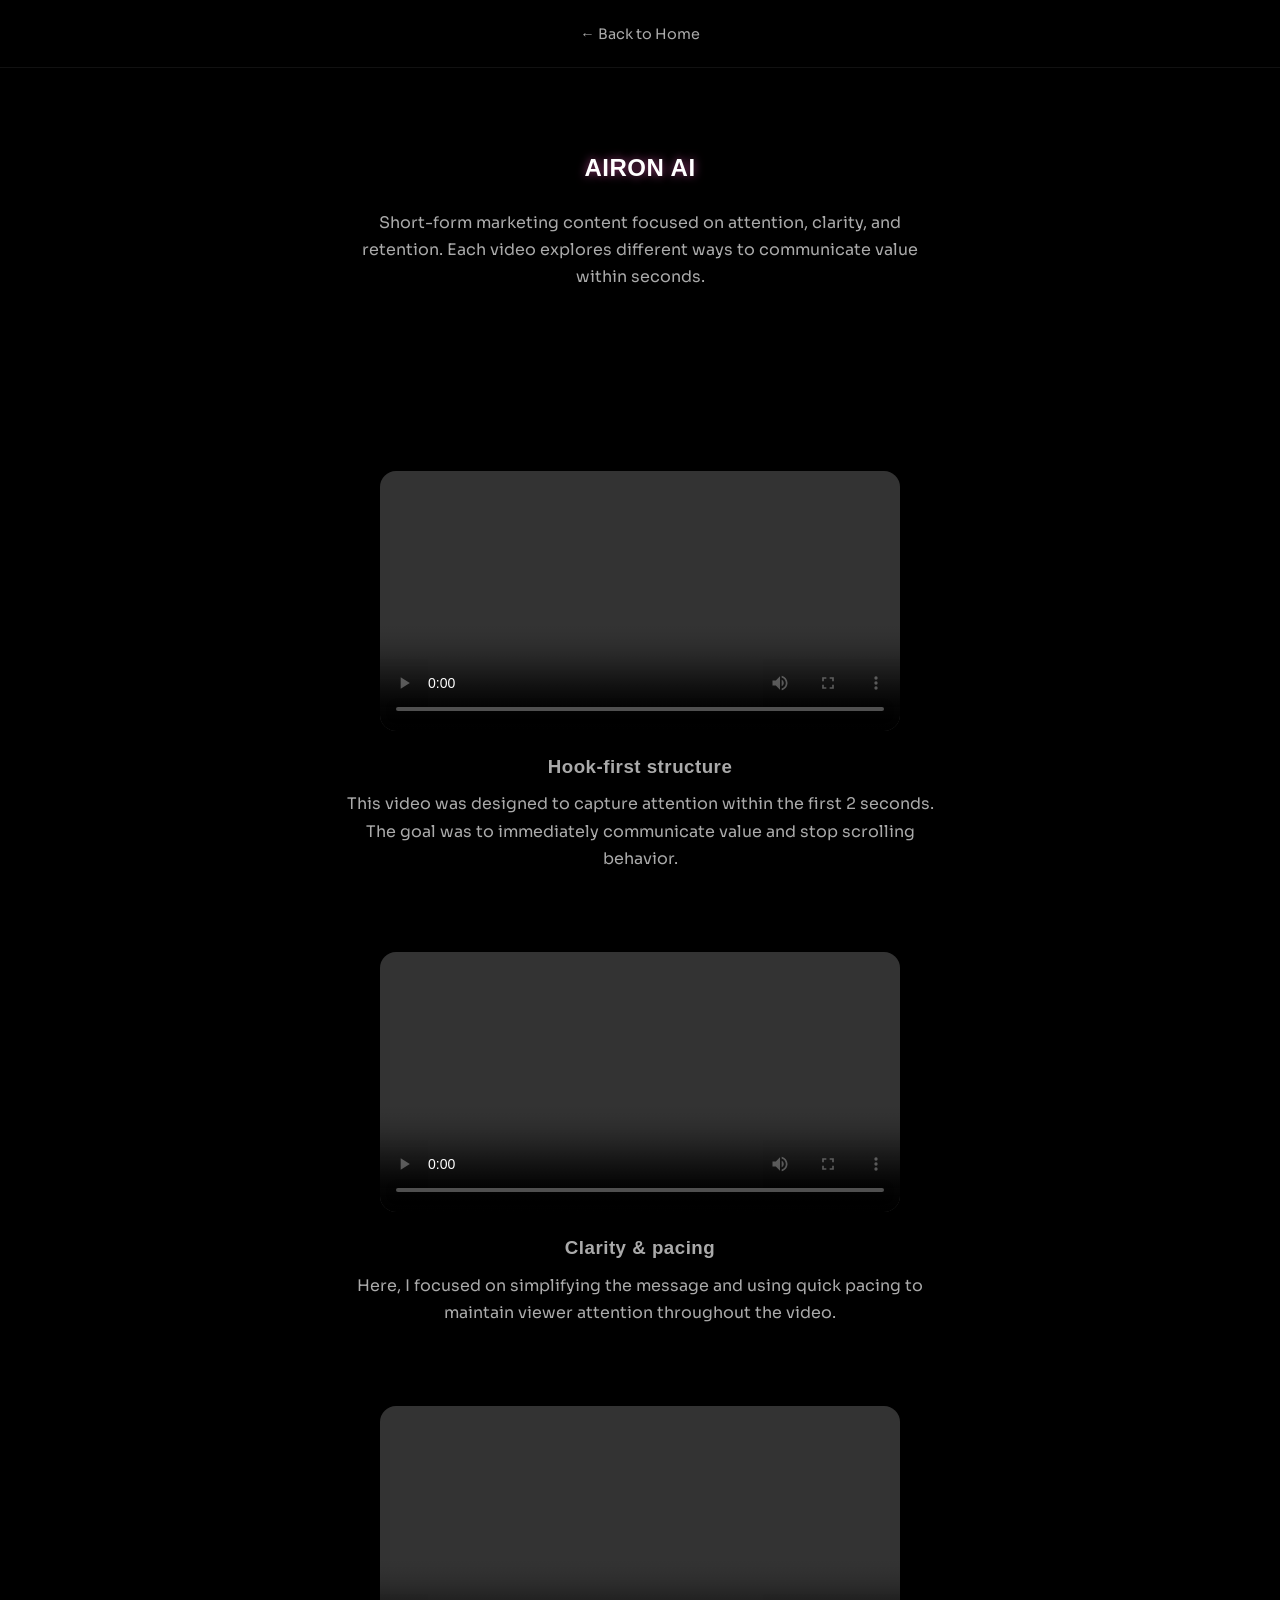
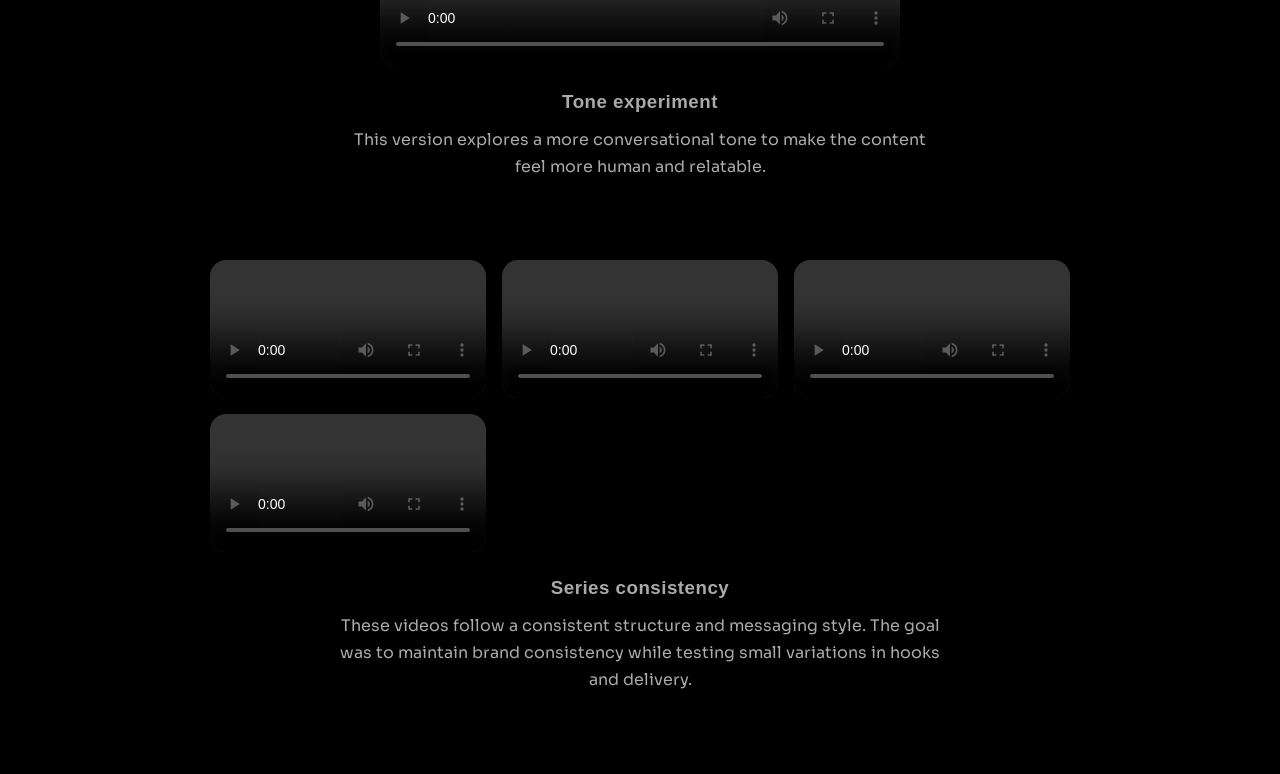
==== projects/airon.html @ 83d026db "5" ====
<!DOCTYPE html>
<html lang="en">
<head>
  <meta charset="UTF-8">
  <title>AIRON AI</title>
  <link rel="stylesheet" href="../styles.css">

  <!-- Fonts -->
  <link href="https://fonts.googleapis.com/css2?family=Sora:wght@300;400;600&family=Clash+Display:wght@500;600&display=swap" rel="stylesheet">
</head>

<body>

<!-- NAV -->
<div class="nav">
  <a href="../index.html">← Back to Home</a>
</div>

<!-- PAGE -->
<section>

  <!-- TITLE -->
  <h1 class="glow">AIRON AI</h1>

  <p style="max-width:600px; margin: 20px auto; color:#aaa;">
    Short-form marketing content focused on attention, clarity, and retention.
    Each video explores different ways to communicate value within seconds.
  </p>

</section>

<!-- FEED -->
<section class="feed">

  <!-- ITEM 1 -->
  <div class="item">
    <video src="../assets/airon-1.mp4" controls></video>

    <div class="caption">
      <h3>Hook-first structure</h3>
      <p>
        This video was designed to capture attention within the first 2 seconds.
        The goal was to immediately communicate value and stop scrolling behavior.
      </p>
    </div>
  </div>

  <!-- ITEM 2 -->
  <div class="item">
    <video src="../assets/airon-2.mp4" controls></video>

    <div class="caption">
      <h3>Clarity & pacing</h3>
      <p>
        Here, I focused on simplifying the message and using quick pacing
        to maintain viewer attention throughout the video.
      </p>
    </div>
  </div>

  <!-- ITEM 3 -->
  <div class="item">
    <video src="../assets/airon-3.mp4" controls></video>

    <div class="caption">
      <h3>Tone experiment</h3>
      <p>
        This version explores a more conversational tone to make the content
        feel more human and relatable.
      </p>
    </div>
  </div>

  <!-- GRID SECTION (for similar content) -->
  <div class="item">
    
    <div class="grid">

      <video src="../assets/airon-4.mp4" controls></video>
      <video src="../assets/airon-5.mp4" controls></video>
      <video src="../assets/airon-6.mp4" controls></video>
      <video src="../assets/airon-7.mp4" controls></video>

    </div>

    <div class="caption">
      <h3>Series consistency</h3>
      <p>
        These videos follow a consistent structure and messaging style.
        The goal was to maintain brand consistency while testing small variations
        in hooks and delivery.
      </p>
    </div>

  </div>

</section>

</body>
</html>
---- styles.css ----
/* RESET */
* {
  margin: 0;
  padding: 0;
  box-sizing: border-box;
}

/* 🌑 BASE */
body {
  background: #000;
  color: #f5f5f5;
  font-family: 'Sora', sans-serif;
  line-height: 1.7;
}

/* 🧠 CENTER EVERYTHING */
section {
  max-width: 900px;
  margin: auto;
  text-align: center;
  padding: 80px 20px;
}

/* 🔤 HEADINGS */
h1, h2, h3 {
  font-family: 'Clash Display', sans-serif;
  letter-spacing: 0.5px;
}

/* ✨ GLOW TEXT (used sparingly) */
.glow {
  color: white;
  text-shadow: 0 0 10px rgba(255, 100, 200, 0.6);
}

/* 🧭 NAV */
.nav {
  text-align: center;
  padding: 20px;
  border-bottom: 1px solid #111;
}

.nav a {
  color: #aaa;
  margin: 0 15px;
  text-decoration: none;
  font-size: 0.9rem;
}

.nav a:hover {
  color: white;
}

/* 🎯 INTRO */
.intro h1 {
  font-size: 2.8rem;
  margin-bottom: 20px;
}

.intro p {
  color: #bbb;
  margin-bottom: 18px;
}

/* 🟦 WORK GRID */
.grid {
  display: grid;
  grid-template-columns: repeat(auto-fit, minmax(220px, 1fr));
  gap: 30px;
}

/* 🎴 CARD */
.card {
  text-decoration: none;
  color: white;
  display: block;
}

/* 🔳 LOGO BOX */
.card img {
  width: 100%;
  aspect-ratio: 1;
  object-fit: contain;
  padding: 30px;
  background: #0a0a0a;
  border-radius: 16px;

  transition: 0.3s;
}

/* 🎨 GLOW HOVER (GAME STYLE) */
.card:hover img {
  transform: scale(1.05);
  box-shadow:
    0 0 20px rgba(255, 120, 0, 0.6),
    0 0 40px rgba(255, 0, 150, 0.3);
}

/* TITLE */
.card h3 {
  margin-top: 12px;
  font-size: 1.1rem;
}

/* 🔘 CONTACT BUTTONS */
.contact-grid {
  display: flex;
  flex-direction: column;
  gap: 16px;
  align-items: center;
}

/* BUTTON STYLE */
.contact-btn {
  padding: 14px 22px;
  border-radius: 999px;
  background: #0a0a0a;
  border: 1px solid #222;
  color: white;
  text-decoration: none;
  font-size: 0.95rem;

  transition: 0.25s;
}

/* 🔥 BUTTON HOVER */
.contact-btn:hover {
  border-color: transparent;
  background: linear-gradient(90deg, #ff7a00, #ff2e92, #9d4edd);
  box-shadow: 0 0 20px rgba(255, 120, 0, 0.5);
}

/* 📄 PROJECT PAGE */
.feed {
  display: flex;
  flex-direction: column;
  gap: 60px;
}

/* ITEM */
.item {
  display: flex;
  flex-direction: column;
  gap: 16px;
}

/* MEDIA */
.item video,
.item img {
  width: 100%;
  border-radius: 14px;
}

/* TEXT */
.caption {
  max-width: 700px;
  margin: auto;
  color: #aaa;
}
/* FEED LAYOUT */
.feed {
  display: flex;
  flex-direction: column;
  gap: 80px;
}

/* ITEM */
.item {
  display: flex;
  flex-direction: column;
  align-items: center;
  gap: 20px;
}

/* LARGE MEDIA */
.item video {
  width: 100%;
  max-width: 520px;
  border-radius: 16px;
}

/* GRID (for grouped content) */
.item .grid {
  display: grid;
  grid-template-columns: repeat(auto-fit, minmax(220px, 1fr));
  gap: 16px;
  width: 100%;
}

/* TEXT */
.caption {
  text-align: center;
  max-width: 600px;
}

.caption h3 {
  margin-bottom: 8px;
}

.caption p {
  color: #aaa;
}
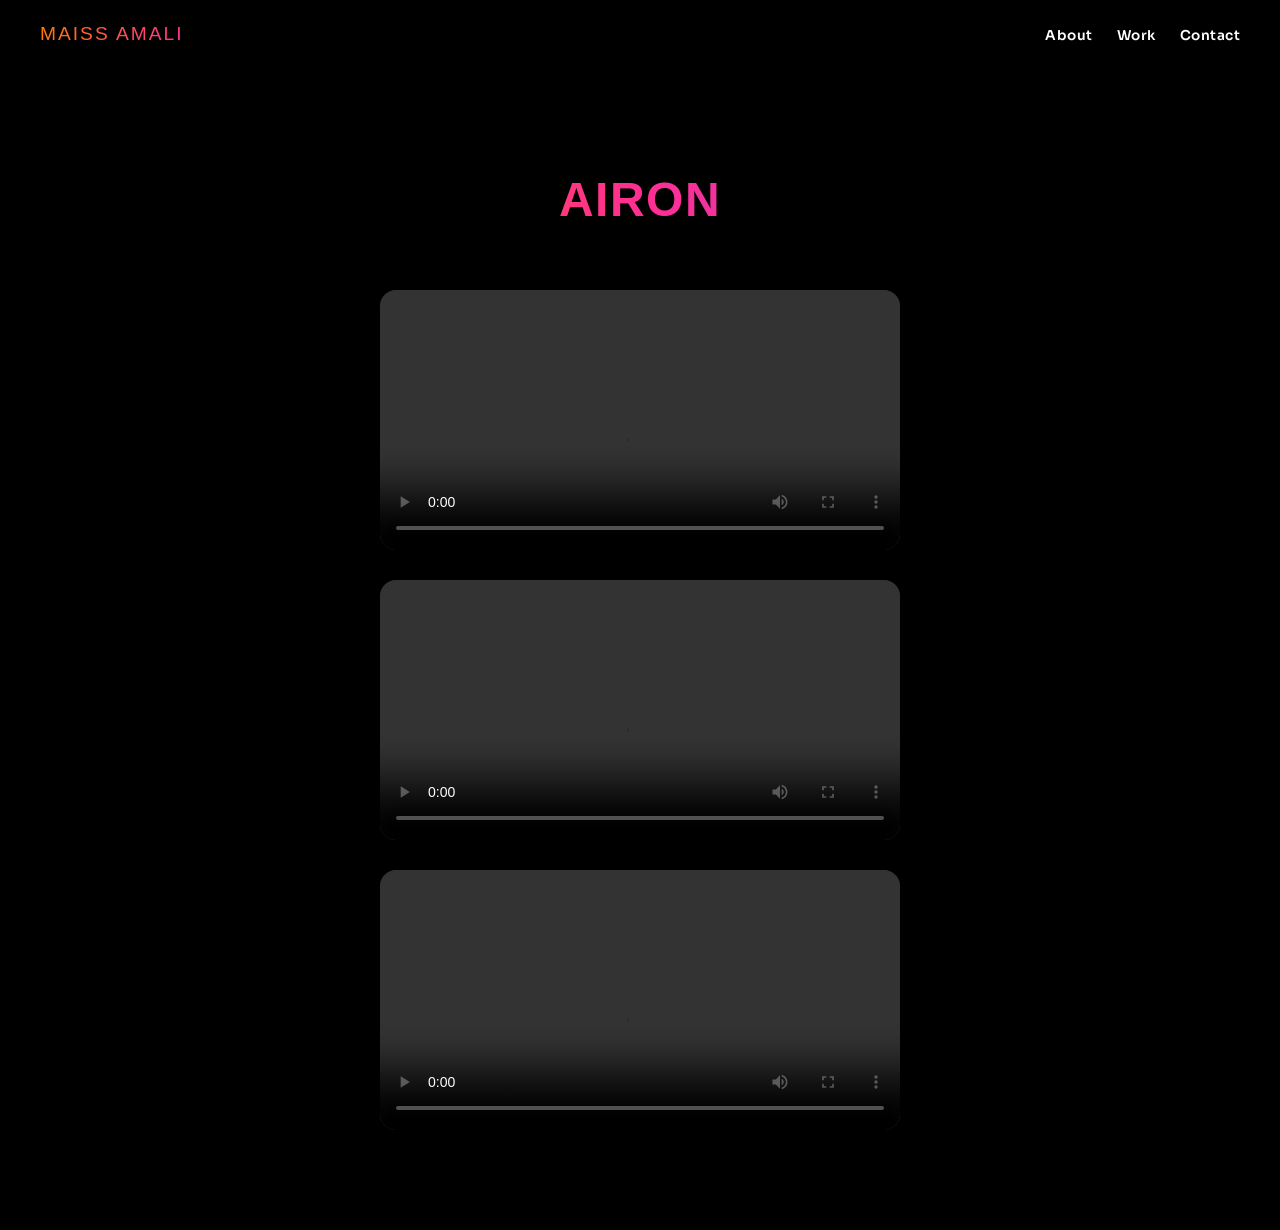
==== commit 418d4e11: "Final" ====
--- a/projects/airon.html
+++ b/projects/airon.html
@@ -1,100 +1,35 @@
+<!-- ================= AIRON ================= -->
 <!DOCTYPE html>
 <html lang="en">
 <head>
-  <meta charset="UTF-8">
-  <title>AIRON AI</title>
-  <link rel="stylesheet" href="../styles.css">
+<meta charset="UTF-8">
+<meta name="viewport" content="width=device-width, initial-scale=1.0">
+<title>AIRON</title>
+<link href="https://api.fontshare.com/v2/css?f[]=clash-display@400,500,600&display=swap" rel="stylesheet">
+<link href="https://fonts.googleapis.com/css2?family=Sora:wght@300;400;500&display=swap" rel="stylesheet">
+<link rel="stylesheet" href="../styles.css">
+</head>
+<body>
+<header class="nav">
+  <div class="nav-inner">
+    <div class="logo">MAISS AMALI</div>
+    <div class="nav-links">
+      <a href="../index.html#about">About</a>
+      <a href="../index.html#work">Work</a>
+      <a href="../index.html#contact">Contact</a>
+    </div>
+  </div>
+</header>
 
-  <!-- Fonts -->
-  <link href="https://fonts.googleapis.com/css2?family=Sora:wght@300;400;600&family=Clash+Display:wght@500;600&display=swap" rel="stylesheet">
-</head>
+<section class="project">
+<h1>AIRON</h1>
 
-<body>
+<video controls src="../assets/airon-1.mp4"></video>
 
-<!-- NAV -->
-<div class="nav">
-  <a href="../index.html">← Back to Home</a>
-</div>
+<video controls src="../assets/airon-2.mp4"></video>
 
-<!-- PAGE -->
-<section>
-
-  <!-- TITLE -->
-  <h1 class="glow">AIRON AI</h1>
-
-  <p style="max-width:600px; margin: 20px auto; color:#aaa;">
-    Short-form marketing content focused on attention, clarity, and retention.
-    Each video explores different ways to communicate value within seconds.
-  </p>
+<video controls src="../assets/airon-3.mp4"></video>
 
 </section>
-
-<!-- FEED -->
-<section class="feed">
-
-  <!-- ITEM 1 -->
-  <div class="item">
-    <video src="../assets/airon-1.mp4" controls></video>
-
-    <div class="caption">
-      <h3>Hook-first structure</h3>
-      <p>
-        This video was designed to capture attention within the first 2 seconds.
-        The goal was to immediately communicate value and stop scrolling behavior.
-      </p>
-    </div>
-  </div>
-
-  <!-- ITEM 2 -->
-  <div class="item">
-    <video src="../assets/airon-2.mp4" controls></video>
-
-    <div class="caption">
-      <h3>Clarity & pacing</h3>
-      <p>
-        Here, I focused on simplifying the message and using quick pacing
-        to maintain viewer attention throughout the video.
-      </p>
-    </div>
-  </div>
-
-  <!-- ITEM 3 -->
-  <div class="item">
-    <video src="../assets/airon-3.mp4" controls></video>
-
-    <div class="caption">
-      <h3>Tone experiment</h3>
-      <p>
-        This version explores a more conversational tone to make the content
-        feel more human and relatable.
-      </p>
-    </div>
-  </div>
-
-  <!-- GRID SECTION (for similar content) -->
-  <div class="item">
-    
-    <div class="grid">
-
-      <video src="../assets/airon-4.mp4" controls></video>
-      <video src="../assets/airon-5.mp4" controls></video>
-      <video src="../assets/airon-6.mp4" controls></video>
-      <video src="../assets/airon-7.mp4" controls></video>
-
-    </div>
-
-    <div class="caption">
-      <h3>Series consistency</h3>
-      <p>
-        These videos follow a consistent structure and messaging style.
-        The goal was to maintain brand consistency while testing small variations
-        in hooks and delivery.
-      </p>
-    </div>
-
-  </div>
-
-</section>
-
 </body>
 </html>
--- a/styles.css
+++ b/styles.css
@@ -1,170 +1,287 @@
-/* RESET */
+/* =========================
+   🔁 RESET
+========================= */
 * {
   margin: 0;
   padding: 0;
   box-sizing: border-box;
 }
 
-/* 🌑 BASE */
+/* =========================
+   🌑 BASE
+========================= */
 body {
   background: #000;
   color: #f5f5f5;
   font-family: 'Sora', sans-serif;
   line-height: 1.7;
-}
-
-/* 🧠 CENTER EVERYTHING */
+  -webkit-font-smoothing: antialiased;
+}
+
+/* =========================
+   📐 LAYOUT
+========================= */
 section {
-  max-width: 900px;
+  max-width: 1200px; /* slightly wider */
   margin: auto;
   text-align: center;
-  padding: 80px 20px;
-}
-
-/* 🔤 HEADINGS */
+  padding: 90px 40px;
+}
+
+/* =========================
+   🔤 TYPOGRAPHY
+========================= */
 h1, h2, h3 {
   font-family: 'Clash Display', sans-serif;
+  letter-spacing: 0.6px;
+}
+
+/* HERO TITLE */
+.hero-title {
+  font-size: 2.9rem;
+  margin-bottom: 25px;
+  color: #ffffff;
+}
+
+/* SYMBOL */
+.symbol {
+  background: linear-gradient(90deg, #ff7a00, #ff2e92, #9d4edd);
+  -webkit-background-clip: text;
+  -webkit-text-fill-color: transparent;
+  margin: 0 8px;
+}
+
+/* SECTION TITLES */
+.section-title {
+  font-size: 2rem;
+  margin-bottom: 50px;
+  letter-spacing: 1px;
+  position: relative;
+}
+
+.section-title::after {
+  content: "";
+  display: block;
+  width: 60px;
+  height: 3px;
+  margin: 12px auto 0;
+  background: linear-gradient(90deg, #ff7a00, #ff2e92, #9d4edd);
+  border-radius: 2px;
+}
+
+/* =========================
+   🧭 NAVIGATION
+========================= */
+.nav {
+  background: #000;
+  position: sticky;
+  top: 0;
+  z-index: 10;
+}
+
+.nav-inner {
+  display: flex;
+  justify-content: space-between;
+  align-items: center;
+  padding: 18px 40px;
+}
+
+.logo {
+  font-family: 'Clash Display', sans-serif;
+  font-size: 1.2rem;
+  letter-spacing: 2px;
+  text-transform: uppercase;
+  background: linear-gradient(90deg, #ff7a00, #ff2e92);
+  -webkit-background-clip: text;
+  -webkit-text-fill-color: transparent;
+}
+
+/* ✅ NAV FIX (white + bold) */
+.nav-links a {
+  color: #ffffff;
+  font-weight: 600;
+  margin-left: 20px;
+  text-decoration: none;
+  font-size: 0.85rem;
   letter-spacing: 0.5px;
-}
-
-/* ✨ GLOW TEXT (used sparingly) */
-.glow {
-  color: white;
-  text-shadow: 0 0 10px rgba(255, 100, 200, 0.6);
-}
-
-/* 🧭 NAV */
-.nav {
-  text-align: center;
-  padding: 20px;
-  border-bottom: 1px solid #111;
-}
-
-.nav a {
-  color: #aaa;
-  margin: 0 15px;
-  text-decoration: none;
-  font-size: 0.9rem;
-}
-
-.nav a:hover {
-  color: white;
-}
-
-/* 🎯 INTRO */
+  position: relative;
+  transition: 0.2s;
+}
+
+.nav-links a::after {
+  content: "";
+  position: absolute;
+  left: 0;
+  bottom: -4px;
+  width: 0%;
+  height: 2px;
+  background: linear-gradient(90deg, #ff7a00, #ff2e92);
+  transition: 0.3s;
+}
+
+.nav-links a:hover::after {
+  width: 100%;
+}
+
+.nav-links a:hover {
+  color: #fff;
+}
+
+.nav-line {
+  height: 2px;
+  width: 100%;
+  background: linear-gradient(90deg, #ff7a00, #ff2e92, #9d4edd);
+}
+
+/* =========================
+   🎯 INTRO
+========================= */
 .intro h1 {
-  font-size: 2.8rem;
   margin-bottom: 20px;
 }
 
+/* ✅ ABOUT TEXT FIX (wider + white) */
 .intro p {
-  color: #bbb;
+  max-width: 1000px;  /* increased from 800 */
+  margin-left: auto;
+  margin-right: auto;
   margin-bottom: 18px;
-}
-
-/* 🟦 WORK GRID */
-.grid {
+  color: #ffffff; /* force white */
+}
+
+/* =========================
+   🟦 WORK GRID
+========================= */
+.grid.top {
   display: grid;
-  grid-template-columns: repeat(auto-fit, minmax(220px, 1fr));
+  grid-template-columns: repeat(3, 1fr);
   gap: 30px;
 }
 
-/* 🎴 CARD */
+.grid.bottom {
+  display: flex;
+  justify-content: center;
+  gap: 40px;
+  margin-top: 40px;
+}
+
+/* =========================
+   🎴 CARDS
+========================= */
 .card {
   text-decoration: none;
   color: white;
   display: block;
 }
 
-/* 🔳 LOGO BOX */
+/* ✅ LOGO CONSISTENCY FIX */
 .card img {
   width: 100%;
   aspect-ratio: 1;
+
   object-fit: contain;
-  padding: 30px;
+  object-position: center;
+
+  padding: 40px; /* balanced */
   background: #0a0a0a;
-  border-radius: 16px;
-
-  transition: 0.3s;
-}
-
-/* 🎨 GLOW HOVER (GAME STYLE) */
+  border-radius: 18px;
+  border: 1px solid #111;
+
+  max-height: 260px; /* 🔥 key fix (bigger cap) */
+
+  transition: all 0.35s ease;
+}
+
+/* Hover */
 .card:hover img {
-  transform: scale(1.05);
+  transform: scale(1.06);
   box-shadow:
-    0 0 20px rgba(255, 120, 0, 0.6),
-    0 0 40px rgba(255, 0, 150, 0.3);
-}
-
-/* TITLE */
+    0 0 30px rgba(255, 120, 0, 0.45),
+    0 0 60px rgba(255, 0, 150, 0.2);
+}
+
 .card h3 {
   margin-top: 12px;
-  font-size: 1.1rem;
-}
-
-/* 🔘 CONTACT BUTTONS */
-.contact-grid {
-  display: flex;
-  flex-direction: column;
-  gap: 16px;
-  align-items: center;
-}
-
-/* BUTTON STYLE */
+  font-size: 1.05rem;
+  color: #ddd;
+  transition: 0.2s;
+}
+
+.card:hover h3 {
+  color: #fff;
+}
+
+/* =========================
+   🔘 CONTACT
+========================= */
+.contact-row {
+  display: flex;
+  justify-content: center;
+  flex-wrap: wrap;
+  gap: 14px;
+}
+
 .contact-btn {
-  padding: 14px 22px;
+  padding: 12px 20px;
   border-radius: 999px;
   background: #0a0a0a;
   border: 1px solid #222;
   color: white;
-  text-decoration: none;
-  font-size: 0.95rem;
-
-  transition: 0.25s;
-}
-
-/* 🔥 BUTTON HOVER */
+  cursor: pointer;
+  font-size: 0.85rem;
+  letter-spacing: 0.4px;
+  transition: all 0.25s ease;
+}
+
 .contact-btn:hover {
   border-color: transparent;
   background: linear-gradient(90deg, #ff7a00, #ff2e92, #9d4edd);
-  box-shadow: 0 0 20px rgba(255, 120, 0, 0.5);
-}
-
-/* 📄 PROJECT PAGE */
-.feed {
-  display: flex;
-  flex-direction: column;
-  gap: 60px;
-}
-
-/* ITEM */
-.item {
-  display: flex;
-  flex-direction: column;
-  gap: 16px;
-}
-
-/* MEDIA */
-.item video,
-.item img {
-  width: 100%;
-  border-radius: 14px;
-}
-
-/* TEXT */
-.caption {
-  max-width: 700px;
-  margin: auto;
+  box-shadow: 0 0 18px rgba(255, 120, 0, 0.35);
+  transform: translateY(-1px);
+}
+
+/* =========================
+   📄 PROJECT PAGE
+========================= */
+
+/* Page title */
+.project h1 {
+  font-family: 'Clash Display', sans-serif;
+  font-size: 3rem;
+  letter-spacing: 1.5px;
+  margin-bottom: 50px;
+  background: linear-gradient(90deg, #ff7a00, #ff2e92, #9d4edd);
+  -webkit-background-clip: text;
+  -webkit-text-fill-color: transparent;
+}
+
+/* Constrain standalone videos and images */
+.project > video,
+.project > img {
+  display: block;
+  width: 100%;
+  max-width: 520px;
+  max-height: 80vh;
+  margin: 30px auto 10px;
+  border-radius: 16px;
+  background: #111;
+  object-fit: contain;
+}
+
+/* Captions below assets */
+.project > p {
+  max-width: 520px;
+  margin: 0 auto 40px;
   color: #aaa;
-}
-/* FEED LAYOUT */
+  font-size: 0.9rem;
+}
+
 .feed {
   display: flex;
   flex-direction: column;
   gap: 80px;
 }
 
-/* ITEM */
 .item {
   display: flex;
   flex-direction: column;
@@ -172,14 +289,20 @@
   gap: 20px;
 }
 
-/* LARGE MEDIA */
-.item video {
+.item video,
+.item img {
   width: 100%;
   max-width: 520px;
   border-radius: 16px;
-}
-
-/* GRID (for grouped content) */
+  background: #111;
+  transition: 0.3s;
+}
+
+.item video:hover,
+.item img:hover {
+  transform: scale(1.01);
+}
+
 .item .grid {
   display: grid;
   grid-template-columns: repeat(auto-fit, minmax(220px, 1fr));
@@ -187,7 +310,6 @@
   width: 100%;
 }
 
-/* TEXT */
 .caption {
   text-align: center;
   max-width: 600px;
@@ -195,8 +317,76 @@
 
 .caption h3 {
   margin-bottom: 8px;
+  color: #eee;
 }
 
 .caption p {
   color: #aaa;
-}+}
+
+/* =========================
+   📱 RESPONSIVE
+========================= */
+@media (max-width: 800px) {
+  .nav-inner {
+    flex-direction: column;
+    gap: 10px;
+  }
+
+.grid.top {
+  display: grid;
+  grid-template-columns: repeat(3, 1fr);
+  gap: 50px; /* was 30px */
+}
+
+.grid.bottom {
+  display: flex;
+  justify-content: center;
+  gap: 60px; /* was 40px */
+  margin-top: 50px;
+}
+}
+
+.carousel {
+  position: relative;
+  max-width: 520px;
+  margin: 30px auto 10px;
+  border-radius: 16px;
+  overflow: hidden;
+}
+
+.carousel-track {
+  display: flex;
+  transition: transform 0.5s ease;
+}
+
+.carousel img {
+  width: 100%;
+  flex-shrink: 0;
+  border-radius: 16px;
+  max-height: 80vh;
+  object-fit: contain;
+  background: #111;
+}
+
+.carousel-btn {
+  position: absolute;
+  top: 50%;
+  transform: translateY(-50%);
+  background: rgba(0, 0, 0, 0.6);
+  color: white;
+  border: none;
+  padding: 10px 16px;
+  cursor: pointer;
+  font-size: 22px;
+  border-radius: 6px;
+  z-index: 2;
+  transition: background 0.2s;
+}
+
+.carousel-btn:hover {
+  background: rgba(255, 46, 146, 0.7);
+}
+
+.carousel-btn.left { left: 10px; }
+.carousel-btn.right { right: 10px; }
